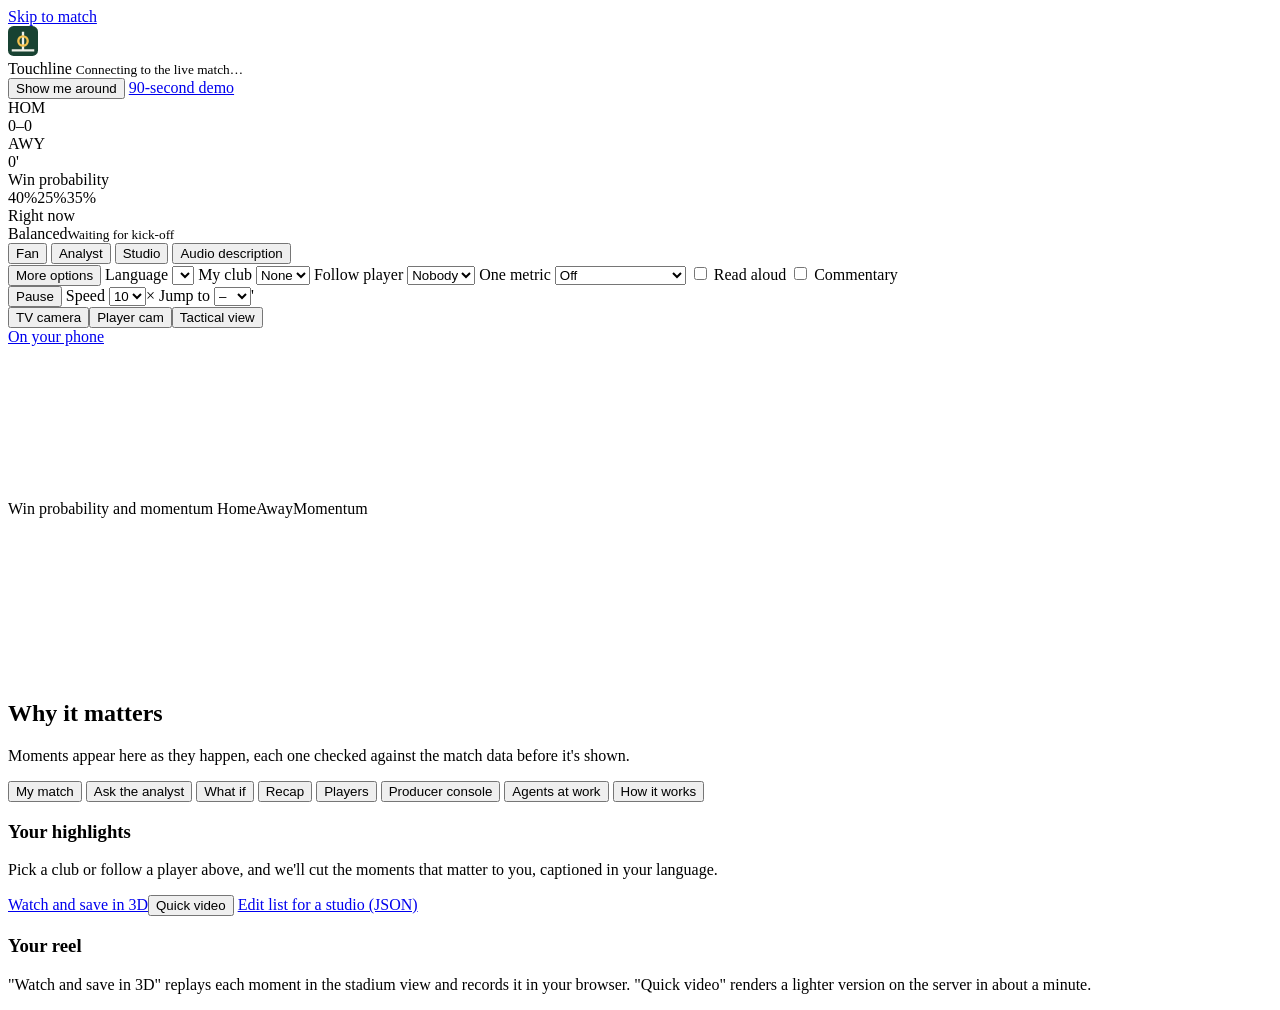
==== web/index.html @ 73b7458a "Build an inspectable match story with a new judge presentation" ====
<!doctype html>
<html lang="en">
<head>
<meta charset="utf-8">
<meta name="viewport" content="width=device-width, initial-scale=1">
<title>Touchline</title>
<meta name="description" content="Explainable match intelligence for a live synthetic football match: verified insights, personalised for every fan.">
<link rel="preload" href="/static/fonts/BarlowCondensed-Bold.woff2" as="font" type="font/woff2" crossorigin>
<link rel="preload" href="/static/fonts/Barlow-Regular.woff2" as="font" type="font/woff2" crossorigin>
<script src="/static/theme.js"></script>
<link rel="stylesheet" href="/static/styles.css">
<link rel="stylesheet" href="/static/story.css">
<link rel="icon" href="data:image/svg+xml,%3Csvg xmlns='http://www.w3.org/2000/svg' viewBox='0 0 32 32'%3E%3Crect width='32' height='32' rx='6' fill='%230f2b20'/%3E%3Cpath d='M4 26h24M16 6v20' stroke='%23eef0e8' stroke-width='2.5'/%3E%3Ccircle cx='16' cy='16' r='5' fill='none' stroke='%23f2c14e' stroke-width='2.5'/%3E%3C/svg%3E">
</head>
<body>
<a class="skip-link" href="#mainStage">Skip to match</a>
<header class="top">
  <div class="brand">
    <svg width="30" height="30" viewBox="0 0 32 32" aria-hidden="true"><rect width="32" height="32" rx="6" fill="#184232"/><path d="M4 26h24M16 6v20" stroke="#eef0e8" stroke-width="2.5"/><circle cx="16" cy="16" r="5" fill="none" stroke="#f2c14e" stroke-width="2.5"/></svg>
    <div>Touchline <small id="matchLabel">Connecting to the live match…</small></div>
    <button class="btn small primary tour-btn" id="tourBtn">Show me around</button>
    <a class="btn small" href="/judge" id="judgeLink">90-second demo</a>
    <label class="judge-theme-control" hidden>Appearance <select id="storyTheme"><option value="system">System</option><option value="light">Light</option><option value="dark">Dark</option></select></label>
  </div>
  <div class="meters">
    <div class="scorebug" aria-live="polite">
      <div class="club" id="homeBug"><i id="homeSwatch"></i><span id="homeShort">HOM</span></div>
      <div class="score" id="score">0–0</div>
      <div class="club" id="awayBug"><span id="awayShort">AWY</span><i id="awaySwatch"></i></div>
      <div class="clock" id="clock">0'</div>
    </div>
    <div class="meter">
      <label>Win probability</label>
      <div class="wpbar"><span id="wpH" style="background:var(--home);width:40%"></span><span id="wpD" style="background:var(--chalk-faint);width:25%"></span><span id="wpA" style="background:var(--away);width:35%"></span></div>
      <div class="wplabels"><span id="wpHl">40%</span><span id="wpDl">25%</span><span id="wpAl">35%</span></div>
    </div>
    <div class="meter" style="min-width:150px">
      <label>Right now</label>
      <div class="phase" id="phase">Balanced<small id="phaseSub">Waiting for kick-off</small></div>
    </div>
    <div class="meter" id="metricBox" hidden style="min-width:150px">
      <label id="metricLabel">Metric</label>
      <div class="metric-chip" id="metricVal">–<small id="metricSub"></small></div>
    </div>
  </div>

  <div class="prefs" role="group" aria-label="Personalise">
    <div class="seg" role="group" aria-label="Viewing mode" id="personaSeg">
      <button data-persona="casual" aria-pressed="true">Fan</button>
      <button data-persona="analyst" aria-pressed="false">Analyst</button>
      <button data-persona="studio" aria-pressed="false">Studio</button>
      <button data-persona="access" aria-pressed="false">Audio description</button>
    </div>
    <button class="btn small more" id="moreBtn" aria-expanded="false" aria-controls="prefsMore">More options</button>
    <label class="field">Language <select id="lang"></select></label>
    <label class="field">My club <select id="club"><option value="">None</option></select></label>
    <label class="field">Follow player <select id="focus"><option value="">Nobody</option></select></label>
    <label class="field">One metric <select id="metric">
      <option value="">Off</option><option value="wp">Win probability</option><option value="xg">xG race</option>
      <option value="difficulty">Last pass difficulty</option><option value="speed">Top speed</option>
      <option value="press">Pressing intensity</option><option value="possession">Possession</option>
    </select></label>
    <label class="field"><input type="checkbox" id="speak"> Read aloud</label>
    <label class="field" title="Two voices: a lead commentator calls it, an analyst explains it"><input type="checkbox" id="booth"> Commentary</label>
    <span class="spacer"></span>
    <div class="ctl">
      <span class="status-dot" id="liveDot" title="Stream status"></span>
      <button class="btn small" id="pauseBtn">Pause</button>
      <label class="field">Speed <select id="speed"><option>4</option><option selected>10</option><option>20</option><option>40</option></select>×</label>
      <label class="field">Jump to <select id="jump"><option value="">–</option><option>30</option><option>45</option><option>60</option><option>75</option><option>89</option></select>'</label>
    </div>
  </div>
</header>

<section class="judge-panel" id="judgePanel" aria-label="Judge Mode" hidden>
  <div class="judge-intro"><span class="eyebrow">Synthetic football. Real connections.</span>
    <h1>Football, with memory.</h1>
    <p>Follow one player's mistake, redemption and winner. Then inspect every connection.</p>
    <div class="judge-actions"><button class="btn primary" id="judgeStart">Start demonstration <span>90 sec</span></button><a href="/">Explore the full app</a></div>
  </div>
  <figure class="judge-cover"><img id="judgeHeroImage" width="1536" height="1024" data-src="/static/assets/matchday-hero.webp" alt="An original AI-generated football scene under stadium floodlights" fetchpriority="high"><figcaption>AI-generated atmosphere. The interactive match uses fictional event data.</figcaption></figure>
  <div class="judge-progress"><p id="judgeStatus" role="status">Your own replay. Ready when you are.</p>
    <nav id="storyRail" class="story-rail" aria-label="Match story chapters"></nav></div>
</section>

<main class="stage" id="mainStage" tabindex="-1">
  <section class="pitch-wrap" aria-label="Live pitch">
    <div class="view-bar"><span class="judge-broadcast-label" hidden>On the pitch <span>Match replay · fictional clubs</span></span><div class="seg" id="viewSeg" role="group" aria-label="Camera">
      <button data-view="tv" aria-pressed="true">TV camera</button><button data-view="player" aria-pressed="false" title="Follows your focus player, or whoever has the ball">Player cam</button><button data-view="tactical" aria-pressed="false">Tactical view</button></div>
      <a class="btn small phone-link" href="/phone" target="_blank" rel="noopener" title="A second screen for your phone">On your phone</a></div>
    <div class="pitch-box" id="pitchBox">
      <canvas id="pitch3d" aria-hidden="true"></canvas>
      <canvas id="pitch"></canvas>
      <div class="overlay-layer" id="overlay" aria-live="polite"></div>
      <div class="caption" id="caption" hidden><b id="capWho"></b><span id="capText"></span></div>
    </div>
    <div class="under">
      <div class="chart-title"><span>Win probability and momentum</span>
        <span class="legend"><span style="color:var(--home)" id="lgHome">Home</span><span style="color:var(--away)" id="lgAway">Away</span><span style="color:var(--sodium)">Momentum</span></span></div>
      <svg class="timeline" id="timeline" viewBox="0 0 960 120" preserveAspectRatio="none" role="img" aria-label="Win probability and momentum over the match"></svg>
    </div>
  </section>

  <aside class="feed" aria-label="Insights">
    <section id="storyLens" class="story-lens" aria-label="Match memory" hidden>
      <div class="story-heading"><span id="storyChapter">Match memory</span><span id="storyMinute">Ready</span></div>
      <h2 id="storyTitle">A goal is a moment.<br>A comeback is a story.</h2>
      <p id="storyEmpty">Start the replay. Each chapter unlocks as it happens. You can return to any chapter you have seen.</p>
      <div id="storyContent" hidden>
        <div class="story-perspective"><span id="storyPerspective">Fan perspective</span><button class="btn small" id="storyCompare">Read as Analyst</button></div>
        <ul id="storyLines" class="story-lines"></ul>
        <div class="story-memory"><span class="memory-label">Match memory</span><p id="storyMemory"></p><div id="storyLinks" class="chips"></div></div>
        <div class="story-footer"><button class="btn primary" id="storyReceipt">Open evidence receipt</button><button class="btn" id="storyFollow" hidden>Follow latest chapter</button></div>
        <p id="storyProof" class="story-proof"></p>
        <p class="story-scope" id="storyScope"></p>
      </div>
    </section>
    <div class="feed-head"><h2>Why it matters</h2><span id="feedCount"></span></div>
    <div class="cards" id="cards"><p class="empty">Moments appear here as they happen, each one checked against the match data before it's shown.</p></div>
  </aside>
</main>

<section id="storyEvidence" class="story-evidence" aria-label="Evidence explorer" hidden>
  <div class="evidence-intro"><h2>Go back to the source.</h2><p>Select a cited event to see its recorded position. Follow the memory across the match.</p></div>
  <div class="evidence-layout"><div class="evidence-map-wrap"><div class="evidence-map-label"><strong id="storyEventTitle"></strong><span id="storyEventTime"></span></div><div id="storyMap"></div><p id="storyMapNote" class="story-scope"></p></div>
    <div><div class="evidence-list-heading"><h3>Cited match events</h3><span id="storyEvidenceCount"></span></div><ol id="storyEvents" class="story-events"></ol><button class="btn" id="storyRawEvent">Inspect source event</button></div></div>
  <div class="story-alternate"><div><h3>A different ending.</h3><p>What if this goal never happened? Compare the model's simulated endings from that moment.</p><button class="btn" id="storyWhatIf">Explore alternate ending</button></div><div id="storyAlternate" aria-live="polite"><p>Run the comparison to see how this moment changes the model's outlook.</p></div></div>
</section>

<section class="tabs-wrap">
  <div class="tabs" role="tablist">
    <button role="tab" aria-selected="true" data-tab="mine">My match</button>
    <button role="tab" aria-selected="false" data-tab="ask">Ask the analyst</button>
    <button role="tab" aria-selected="false" data-tab="whatif">What if</button>
    <button role="tab" aria-selected="false" data-tab="recap">Recap</button>
    <button role="tab" aria-selected="false" data-tab="players">Players</button>
    <button role="tab" aria-selected="false" data-tab="producer">Producer console</button>
    <button role="tab" aria-selected="false" data-tab="ops">Agents at work</button>
    <button role="tab" aria-selected="false" data-tab="about">How it works</button>
  </div>

  <div class="tabpanel" id="tab-mine" role="tabpanel">
    <div class="two">
      <div class="box">
        <h3 id="mineTitle">Your highlights</h3>
        <p class="muted" id="mineIntro">Pick a club or follow a player above, and we'll cut the moments that matter to you, captioned in your language.</p>
        <ol class="clips" id="clips"></ol>
        <div class="ctl" style="margin-top:10px"><a class="btn primary" id="reel3d" href="/reel" target="_blank" rel="noopener">Watch and save in 3D</a><button class="btn" id="reelBtn">Quick video</button>
          <a class="btn ghost" id="edlLink" href="#" target="_blank" rel="noopener">Edit list for a studio (JSON)</a></div>
      </div>
      <div class="box">
        <h3>Your reel</h3>
        <video id="reelVideo" controls playsinline hidden style="width:100%;border-radius:6px;background:#0c241b"></video>
        <p class="muted" id="reelStatus">"Watch and save in 3D" replays each moment in the stadium view and records it in your browser. "Quick video" renders a lighter version on the server in about a minute.</p>
      </div>
    </div>
  </div>

  <div class="tabpanel" id="tab-whatif" role="tabpanel" hidden>
    <div class="two">
      <div class="box">
        <h3>Change one thing</h3>
        <p class="muted">Pick a moment. Touchline rebuilds the match at that minute, changes it, and replays the rest 1,000 times with the same goal model behind the live win probability.</p>
        <div class="wi-list" id="wiList"></div>
      </div>
      <div class="box">
        <h3 id="wiTitle">The other ending</h3>
        <div id="wiOut"><p class="muted">Choose a moment on the left.</p></div>
      </div>
    </div>
  </div>

  <div class="tabpanel" id="tab-ask" role="tabpanel" hidden>
    <label class="ask-label" for="askInput">Ask the analyst</label>
    <form class="ask-form" id="askForm"><input id="askInput" placeholder="Why did they score?" autocomplete="off" maxlength="300"><button class="btn primary">Ask</button></form>
    <div class="suggest" id="suggest"></div>
    <div class="qa" id="qa"></div>
  </div>

  <div class="tabpanel" id="tab-recap" role="tabpanel" hidden>
    <div class="box">
      <div style="display:flex;justify-content:space-between;gap:10px;align-items:center"><h3 id="recapTitle">Recap</h3><button class="btn small" id="recapBtn">Write recap now</button></div>
      <ul class="prose" id="recapLines" style="padding-left:18px"></ul>
      <p class="muted" id="recapNote">Written automatically at half-time and full-time, or whenever you ask. It follows your viewing mode and language.</p>
    </div>
  </div>

  <div class="tabpanel" id="tab-players" role="tabpanel" hidden>
    <table class="data" id="playersTable"><thead></thead><tbody></tbody></table>
  </div>

  <div class="tabpanel" id="tab-producer" role="tabpanel" hidden>
    <div class="two">
      <div class="box">
        <p class="muted who" id="who"></p>
        <h3>Approval</h3>
        <p class="muted">In review mode, graphics wait here for a producer. Goals, red cards and full-time always air. Unapproved graphics expire after 25 seconds.</p>
        <div class="seg" id="modeSeg"><button data-mode="auto" aria-pressed="true">Auto-air</button><button data-mode="review" aria-pressed="false">Review first</button></div>
        <div id="pending" style="margin-top:10px"></div>
        <h3 style="margin-top:16px">Editor's decisions</h3>
        <p class="muted">Moments compete for the screen. The Producer agent scores each one on news value, storyline, freshness and team balance, then airs it, cuts in, queues it or drops it.</p>
        <div id="rundown"></div>
        <h3 style="margin-top:16px">On air</h3>
        <div id="aired"></div>
      </div>
      <div class="box">
        <h3>Overlay cue</h3>
        <p class="muted">Every graphic is a timed, machine-readable cue keyed to the match clock, so any rendering partner can play it in sync. <a href="/overlay" target="_blank" rel="noopener">Open the clean overlay output</a>.</p>
        <pre class="json" id="cueJson">Waiting for the first cue…</pre>
      </div>
    </div>
  </div>

  <div class="tabpanel" id="tab-ops" role="tabpanel" hidden>
    <div class="kv" id="opsKv"></div>
    <div class="two" style="margin-top:16px">
      <div class="box"><h3>Azure services</h3><div class="svc" id="svcList"></div>
        <p class="muted">Live status from the running app. Each line falls back safely when its service is not configured.</p></div>
      <div class="box"><h3>Event-driven back office</h3><div id="downstream" class="svc"></div>
        <p class="muted">Every verified insight streams to Azure Event Hubs. An Azure Function turns goals into social cards and full time into a post-match package in Blob Storage.</p></div>
    </div>
    <div class="box drills" style="margin-top:16px">
      <h3>Resilience drills</h3>
      <p class="muted">Break something on purpose and watch the agents notice and recover, live, while the match keeps playing.</p>
      <div class="ctl" id="drillBtns">
        <button class="btn small" data-drill="feed_storm">Corrupt the feed</button>
        <button class="btn small" data-drill="llm_outage">Take the language model down</button>
        <button class="btn small" data-drill="narrator_crash">Crash a narrator</button>
        <button class="btn small" data-drill="storyline_crash">Crash the storyline agent</button>
        <button class="btn small" data-drill="hallucination">Inject a made-up number</button>
      </div>
      <ol class="drill-log" id="drillLog"></ol>
    </div>
    <div class="two" style="margin-top:16px">
      <div class="box"><h3>Agent pipeline</h3><svg id="topology" viewBox="0 0 560 300" style="width:100%" role="img" aria-label="Agent pipeline"></svg>
        <p class="muted">Each moment runs through a Microsoft Agent Framework workflow. The four narrators work in parallel. Nothing airs unless the FactChecker can re-derive every number from the match data.</p></div>
      <div class="box"><h3>Live handoffs</h3><div class="trace" id="trace"></div>
        <p class="muted" style="margin-top:8px"><a id="auditLink" href="#" target="_blank" rel="noopener">Download the full audit trail</a></p><p class="muted"><a id="datasetLink" href="#" target="_blank" rel="noopener">Download this match's synthetic dataset</a></p></div>
    </div>
    <div class="box" style="margin-top:16px">
      <h3>Stress test</h3>
      <p class="muted">Start a fresh match with a faulty feed: corrupt, duplicated and out-of-order events. Watch the IngestGuard repair it.</p>
      <div class="ctl"><label class="field">Seed <input id="seed" type="number" value="42" min="0" style="width:90px"></label>
        <label class="field">Fault rate <select id="chaos"><option value="0">0%</option><option value="0.05" selected>5%</option><option value="0.15">15%</option></select></label>
        <button class="btn" id="newMatch">Start new match</button><button class="btn ghost" id="backDemo" hidden>Back to the live demo</button></div>
    </div>
  </div>

  <div class="tabpanel" id="tab-about" role="tabpanel" hidden>
    <div class="two">
      <div class="box prose">
        <h3>What you're watching</h3>
        <p>A fully synthetic match between two fictional clubs, generated by our own football simulator. No real league data is used. Every pass, carry, shot and tackle arrives as a live event with a tracking snapshot of all 22 players.</p>
        <p>Agents turn that feed into explained moments. They don't just say a goal happened: they say how likely it was, what made it likely, what would have changed it, and how much it moved the result. Every claim links to the events it came from.</p>
        <p>The same moment is written four ways: for a casual fan, an analyst, a studio lower-third, and an audio description for blind and low-vision fans. You can pick a club, follow a player or track a single number.</p>
      </div>
      <div class="box">
        <h3>Models</h3>
        <div id="modelInfo" class="muted">Loading…</div>
      </div>
    </div>
  </div>
</section>

<aside class="drawer" id="drawer" hidden role="dialog" aria-modal="true" aria-label="Evidence">
  <button class="btn small close" id="drawerClose">Close</button>
  <div id="drawerBody"></div>
</aside>

<script type="importmap">{ "imports": { "three": "/static/vendor/three/three.module.min.js", "three/addons/": "/static/vendor/three/addons/" } }</script>
<div class="tour" id="tour" role="dialog" aria-live="polite" aria-label="Guided tour" hidden>
  <div class="tour-step" id="tourStep"></div>
  <h3 id="tourTitle"></h3>
  <p id="tourText"></p>
  <div class="tour-ctl"><button class="btn small" id="tourBack">Back</button><button class="btn small primary" id="tourNext">Next</button><button class="btn small ghost" id="tourClose">Close</button></div>
</div>
<script defer src="/static/story.js"></script>
<script defer src="/static/app.js"></script>
</body>
</html>
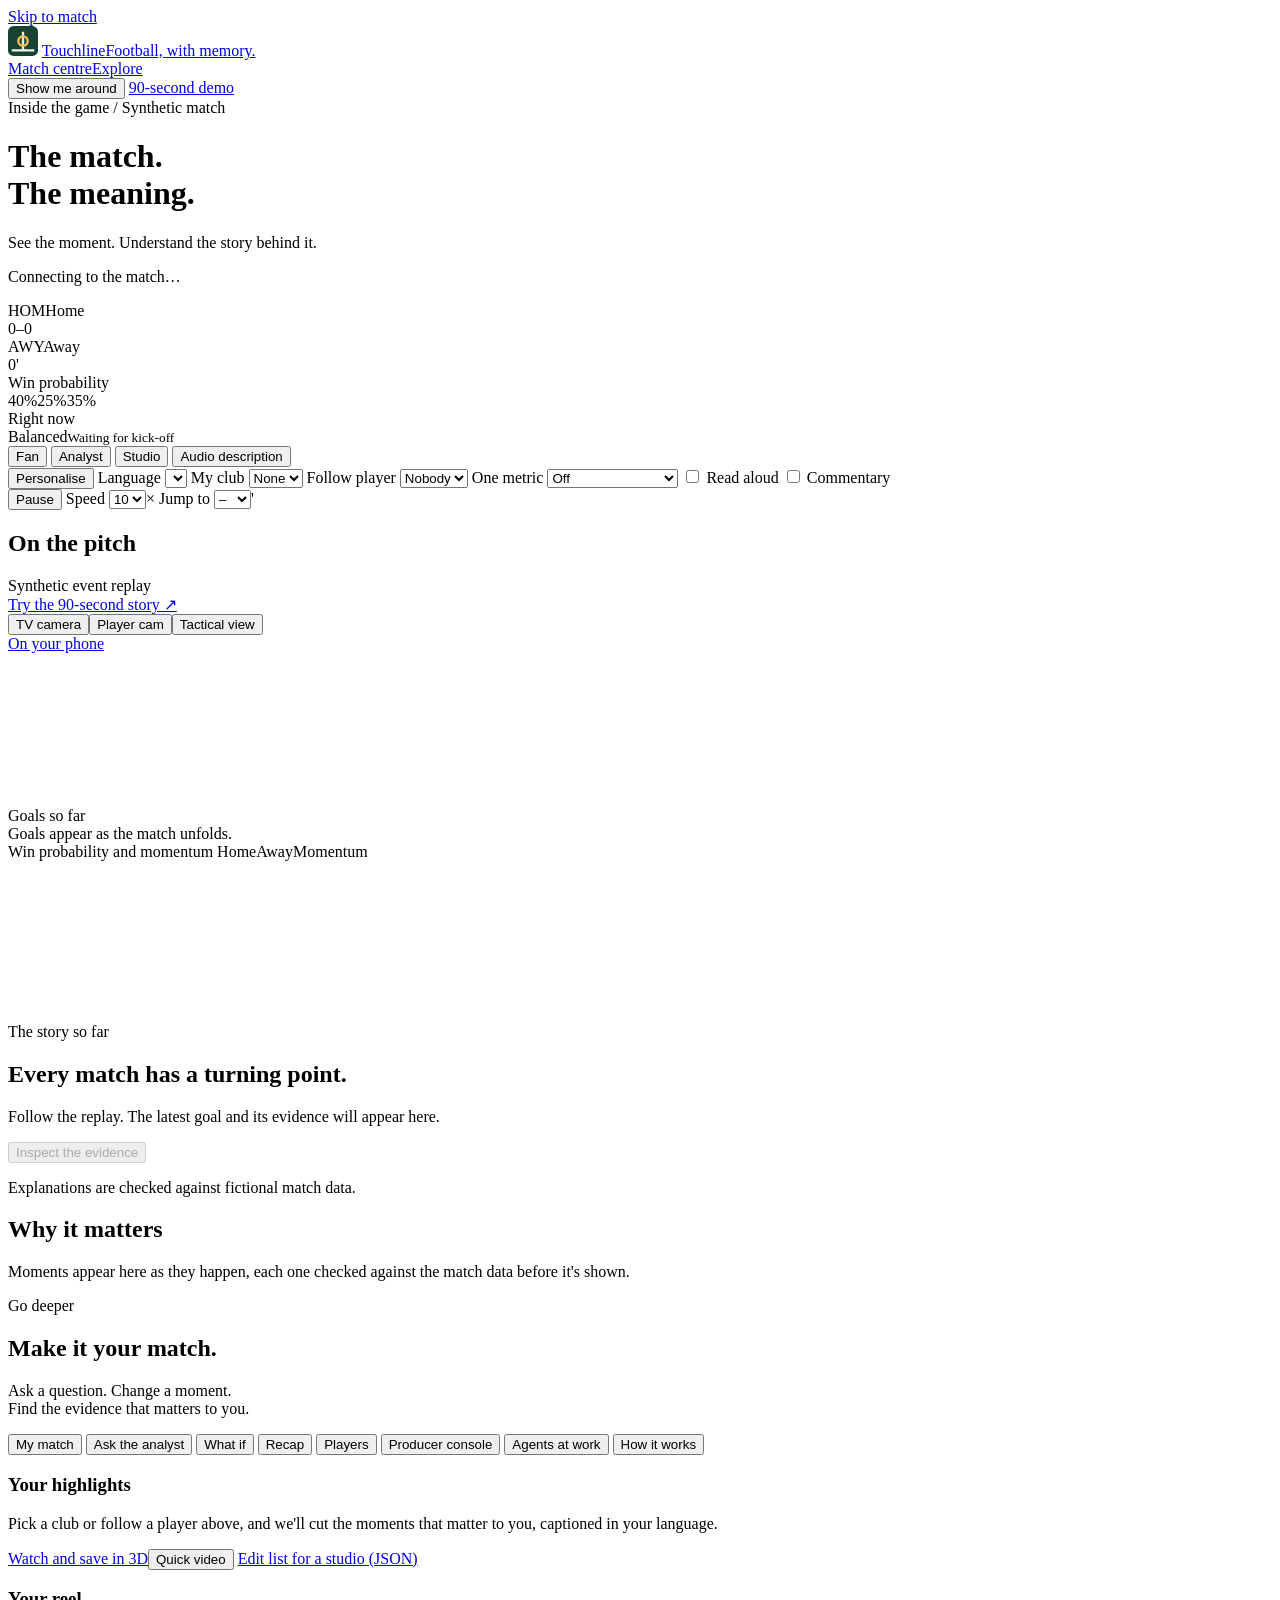
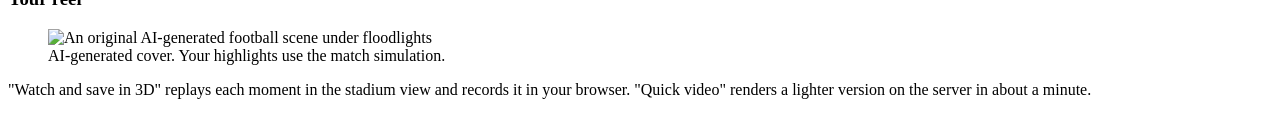
==== commit f507c3a3: "Redesign the default match centre and unify app surfaces" ====
--- a/web/index.html
+++ b/web/index.html
@@ -10,6 +10,7 @@
 <script src="/static/theme.js"></script>
 <link rel="stylesheet" href="/static/styles.css">
 <link rel="stylesheet" href="/static/story.css">
+<link rel="stylesheet" href="/static/experience.css">
 <link rel="icon" href="data:image/svg+xml,%3Csvg xmlns='http://www.w3.org/2000/svg' viewBox='0 0 32 32'%3E%3Crect width='32' height='32' rx='6' fill='%230f2b20'/%3E%3Cpath d='M4 26h24M16 6v20' stroke='%23eef0e8' stroke-width='2.5'/%3E%3Ccircle cx='16' cy='16' r='5' fill='none' stroke='%23f2c14e' stroke-width='2.5'/%3E%3C/svg%3E">
 </head>
 <body>
@@ -17,16 +18,18 @@
 <header class="top">
   <div class="brand">
     <svg width="30" height="30" viewBox="0 0 32 32" aria-hidden="true"><rect width="32" height="32" rx="6" fill="#184232"/><path d="M4 26h24M16 6v20" stroke="#eef0e8" stroke-width="2.5"/><circle cx="16" cy="16" r="5" fill="none" stroke="#f2c14e" stroke-width="2.5"/></svg>
-    <div>Touchline <small id="matchLabel">Connecting to the live match…</small></div>
+    <a class="wordmark" href="/">Touchline<span>Football, with memory.</span></a>
+    <nav class="app-nav" aria-label="Main navigation"><a href="#mainStage">Match centre</a><a href="#workspace">Explore</a></nav>
     <button class="btn small primary tour-btn" id="tourBtn">Show me around</button>
     <a class="btn small" href="/judge" id="judgeLink">90-second demo</a>
     <label class="judge-theme-control" hidden>Appearance <select id="storyTheme"><option value="system">System</option><option value="light">Light</option><option value="dark">Dark</option></select></label>
   </div>
+  <div class="studio-intro"><span class="section-label">Inside the game / Synthetic match</span><h1>The match.<br>The meaning.</h1><p>See the moment. Understand the story behind it.</p><p id="matchLabel" class="match-location">Connecting to the match…</p></div>
   <div class="meters">
     <div class="scorebug" aria-live="polite">
-      <div class="club" id="homeBug"><i id="homeSwatch"></i><span id="homeShort">HOM</span></div>
+      <div class="club" id="homeBug"><i id="homeSwatch"></i><span id="homeShort">HOM</span><span class="club-name" id="homeName">Home</span></div>
       <div class="score" id="score">0–0</div>
-      <div class="club" id="awayBug"><span id="awayShort">AWY</span><i id="awaySwatch"></i></div>
+      <div class="club" id="awayBug"><span id="awayShort">AWY</span><i id="awaySwatch"></i><span class="club-name" id="awayName">Away</span></div>
       <div class="clock" id="clock">0'</div>
     </div>
     <div class="meter">
@@ -44,14 +47,14 @@
     </div>
   </div>
 
-  <div class="prefs" role="group" aria-label="Personalise">
+  <div class="prefs" id="matchPreferences" role="group" aria-label="Personalise">
     <div class="seg" role="group" aria-label="Viewing mode" id="personaSeg">
       <button data-persona="casual" aria-pressed="true">Fan</button>
       <button data-persona="analyst" aria-pressed="false">Analyst</button>
       <button data-persona="studio" aria-pressed="false">Studio</button>
       <button data-persona="access" aria-pressed="false">Audio description</button>
     </div>
-    <button class="btn small more" id="moreBtn" aria-expanded="false" aria-controls="prefsMore">More options</button>
+    <button class="btn small more" id="moreBtn" aria-expanded="false" aria-controls="matchPreferences">Personalise</button>
     <label class="field">Language <select id="lang"></select></label>
     <label class="field">My club <select id="club"><option value="">None</option></select></label>
     <label class="field">Follow player <select id="focus"><option value="">Nobody</option></select></label>
@@ -85,15 +88,18 @@
 
 <main class="stage" id="mainStage" tabindex="-1">
   <section class="pitch-wrap" aria-label="Live pitch">
+    <div class="broadcast-heading studio-only"><div><h2>On the pitch</h2><span>Synthetic event replay</span></div><a href="/judge">Try the 90-second story ↗</a></div>
     <div class="view-bar"><span class="judge-broadcast-label" hidden>On the pitch <span>Match replay · fictional clubs</span></span><div class="seg" id="viewSeg" role="group" aria-label="Camera">
       <button data-view="tv" aria-pressed="true">TV camera</button><button data-view="player" aria-pressed="false" title="Follows your focus player, or whoever has the ball">Player cam</button><button data-view="tactical" aria-pressed="false">Tactical view</button></div>
       <a class="btn small phone-link" href="/phone" target="_blank" rel="noopener" title="A second screen for your phone">On your phone</a></div>
     <div class="pitch-box" id="pitchBox">
       <canvas id="pitch3d" aria-hidden="true"></canvas>
-      <canvas id="pitch"></canvas>
+      <canvas id="pitch" role="img" aria-label="Animated synthetic match positions. Goal explanations and evidence are available beside the pitch."></canvas>
       <div class="overlay-layer" id="overlay" aria-live="polite"></div>
       <div class="caption" id="caption" hidden><b id="capWho"></b><span id="capText"></span></div>
     </div>
+    <div class="centre-timeline studio-only"><span>Goals so far</span><nav id="centreGoals" aria-label="Explore goals"><span class="muted">Goals appear as the match unfolds.</span></nav></div>
+    <div id="matchNumbers" class="match-numbers studio-only"></div>
     <div class="under">
       <div class="chart-title"><span>Win probability and momentum</span>
         <span class="legend"><span style="color:var(--home)" id="lgHome">Home</span><span style="color:var(--away)" id="lgAway">Away</span><span style="color:var(--sodium)">Momentum</span></span></div>
@@ -102,6 +108,14 @@
   </section>
 
   <aside class="feed" aria-label="Insights">
+    <section id="centreStory" class="centre-story studio-only" aria-label="Selected match story">
+      <div class="centre-story-meta"><span id="centreChapter">The story so far</span><strong id="centreMinute"></strong></div>
+      <h2 id="centreTitle">Every match has a turning point.</h2>
+      <p id="centreLine">Follow the replay. The latest goal and its evidence will appear here.</p>
+      <div id="centreMemoryWrap" class="centre-memory" hidden><span>Match memory</span><p id="centreMemory"></p></div>
+      <div class="centre-actions"><button class="btn primary" id="centreReceipt" disabled>Inspect the evidence</button><button class="btn ghost" id="centreLatest" hidden>Follow latest</button></div>
+      <p class="centre-source" id="centreSource">Explanations are checked against fictional match data.</p>
+    </section>
     <section id="storyLens" class="story-lens" aria-label="Match memory" hidden>
       <div class="story-heading"><span id="storyChapter">Match memory</span><span id="storyMinute">Ready</span></div>
       <h2 id="storyTitle">A goal is a moment.<br>A comeback is a story.</h2>
@@ -127,8 +141,9 @@
   <div class="story-alternate"><div><h3>A different ending.</h3><p>What if this goal never happened? Compare the model's simulated endings from that moment.</p><button class="btn" id="storyWhatIf">Explore alternate ending</button></div><div id="storyAlternate" aria-live="polite"><p>Run the comparison to see how this moment changes the model's outlook.</p></div></div>
 </section>
 
-<section class="tabs-wrap">
-  <div class="tabs" role="tablist">
+<section class="tabs-wrap" id="workspace" tabindex="-1">
+  <div class="workspace-heading studio-only"><div><span class="section-label">Go deeper</span><h2>Make it your match.</h2></div><p>Ask a question. Change a moment.<br>Find the evidence that matters to you.</p></div>
+  <div class="tabs" role="tablist" aria-label="Match tools">
     <button role="tab" aria-selected="true" data-tab="mine">My match</button>
     <button role="tab" aria-selected="false" data-tab="ask">Ask the analyst</button>
     <button role="tab" aria-selected="false" data-tab="whatif">What if</button>
@@ -150,6 +165,7 @@
       </div>
       <div class="box">
         <h3>Your reel</h3>
+        <figure class="reel-cover"><img src="/static/assets/matchday-hero-480.webp" width="480" height="320" loading="lazy" alt="An original AI-generated football scene under floodlights"><figcaption>AI-generated cover. Your highlights use the match simulation.</figcaption></figure>
         <video id="reelVideo" controls playsinline hidden style="width:100%;border-radius:6px;background:#0c241b"></video>
         <p class="muted" id="reelStatus">"Watch and save in 3D" replays each moment in the stadium view and records it in your browser. "Quick video" renders a lighter version on the server in about a minute.</p>
       </div>
@@ -186,7 +202,7 @@
   </div>
 
   <div class="tabpanel" id="tab-players" role="tabpanel" hidden>
-    <table class="data" id="playersTable"><thead></thead><tbody></tbody></table>
+    <div class="table-scroll" role="region" aria-label="Player statistics, scroll horizontally for more columns" tabindex="0"><table class="data" id="playersTable"><thead></thead><tbody></tbody></table></div>
   </div>
 
   <div class="tabpanel" id="tab-producer" role="tabpanel" hidden>
@@ -275,6 +291,7 @@
   <div class="tour-ctl"><button class="btn small" id="tourBack">Back</button><button class="btn small primary" id="tourNext">Next</button><button class="btn small ghost" id="tourClose">Close</button></div>
 </div>
 <script defer src="/static/story.js"></script>
+<script defer src="/static/centre.js"></script>
 <script defer src="/static/app.js"></script>
 </body>
 </html>
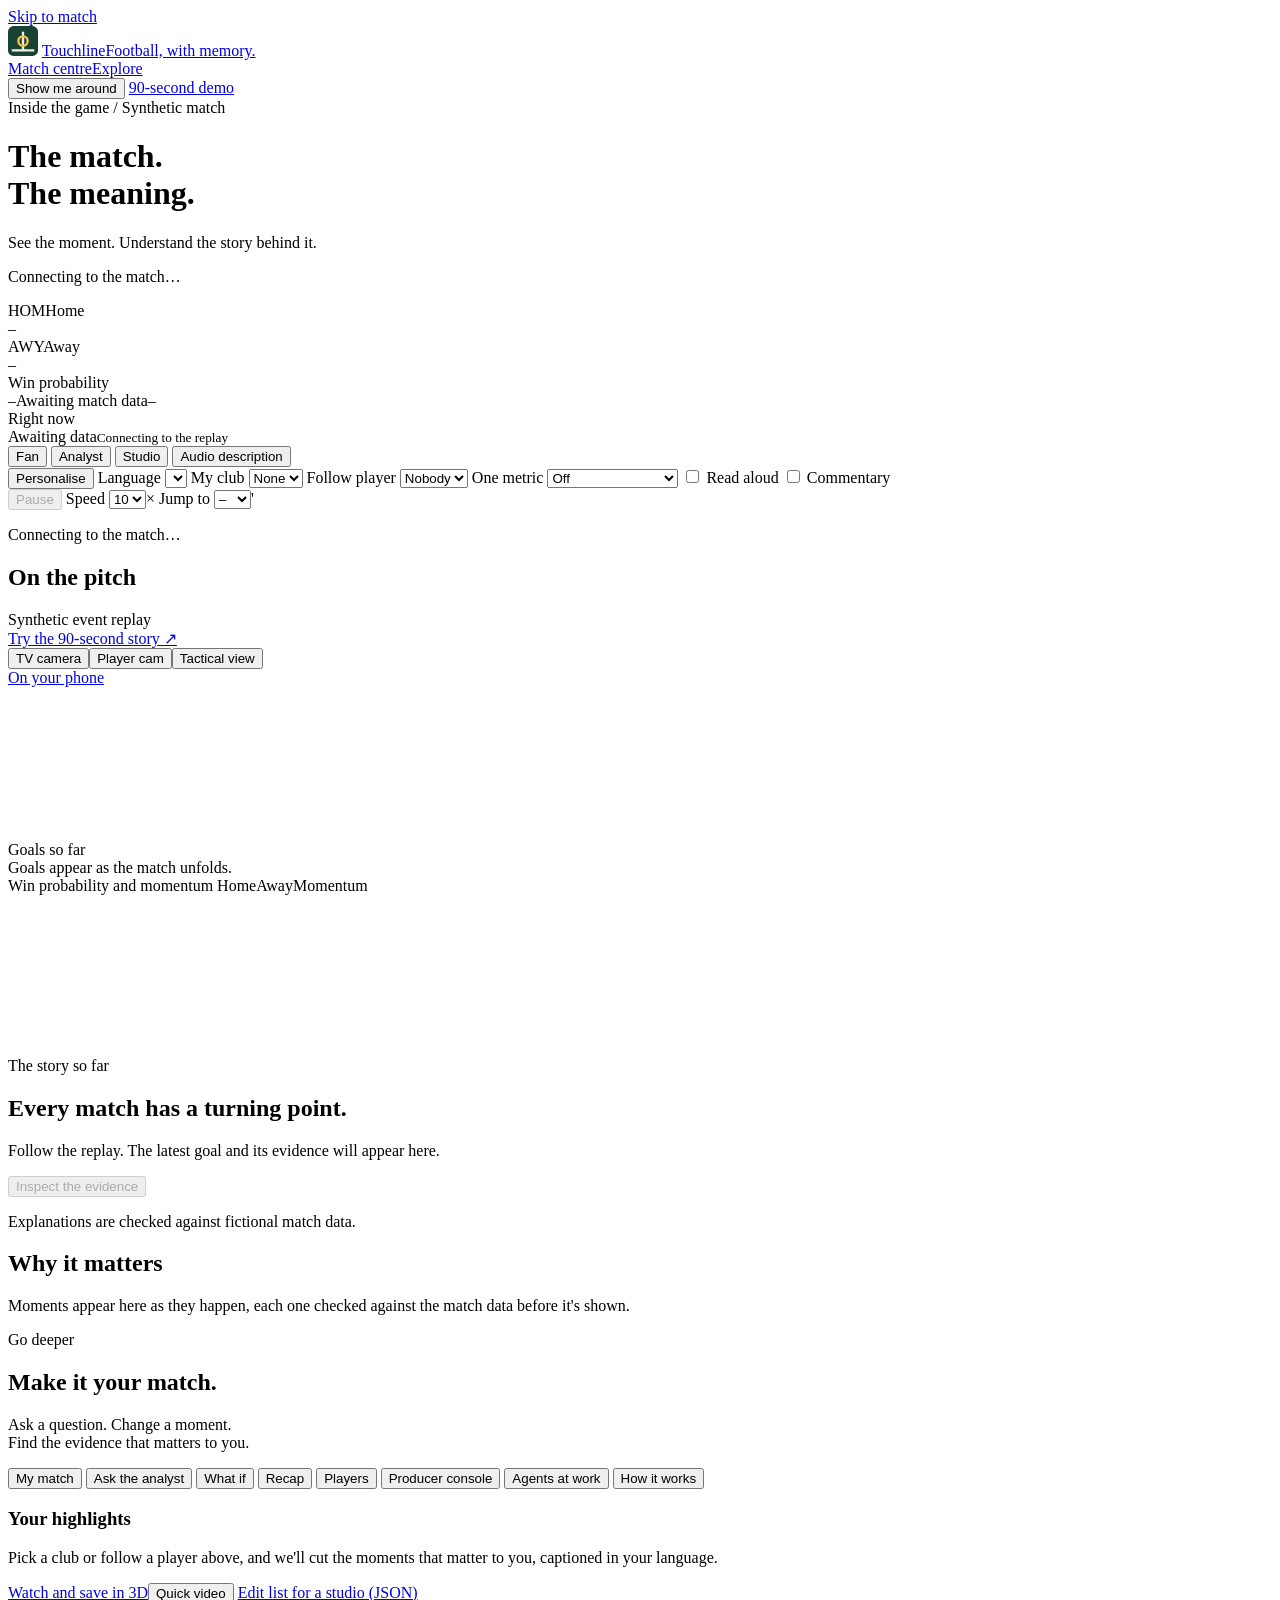
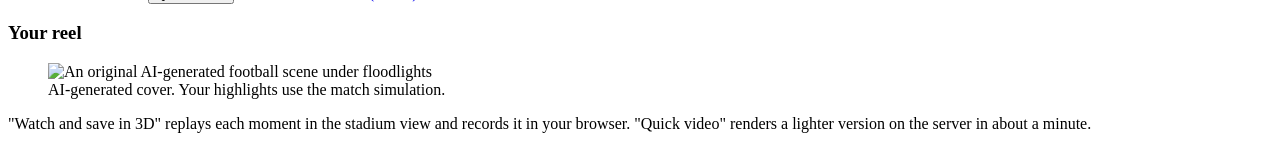
==== commit 706f4f32: "Fix answer relevance, stream recovery and final judging usability gaps" ====
--- a/web/index.html
+++ b/web/index.html
@@ -7,10 +7,12 @@
 <meta name="description" content="Explainable match intelligence for a live synthetic football match: verified insights, personalised for every fan.">
 <link rel="preload" href="/static/fonts/BarlowCondensed-Bold.woff2" as="font" type="font/woff2" crossorigin>
 <link rel="preload" href="/static/fonts/Barlow-Regular.woff2" as="font" type="font/woff2" crossorigin>
-<script src="/static/theme.js"></script>
+<script src="/static/theme.js?v=20261027-editorial"></script>
 <link rel="stylesheet" href="/static/styles.css">
 <link rel="stylesheet" href="/static/story.css">
-<link rel="stylesheet" href="/static/experience.css">
+<link rel="stylesheet" href="/static/experience.css?v=20261028-finalaudit">
+<link rel="stylesheet" href="/static/player-spotlight.css?v=20261027-editorial">
+<link rel="stylesheet" href="/static/judge-workspace.css?v=20261028">
 <link rel="icon" href="data:image/svg+xml,%3Csvg xmlns='http://www.w3.org/2000/svg' viewBox='0 0 32 32'%3E%3Crect width='32' height='32' rx='6' fill='%230f2b20'/%3E%3Cpath d='M4 26h24M16 6v20' stroke='%23eef0e8' stroke-width='2.5'/%3E%3Ccircle cx='16' cy='16' r='5' fill='none' stroke='%23f2c14e' stroke-width='2.5'/%3E%3C/svg%3E">
 </head>
 <body>
@@ -24,22 +26,22 @@
     <a class="btn small" href="/judge" id="judgeLink">90-second demo</a>
     <label class="judge-theme-control" hidden>Appearance <select id="storyTheme"><option value="system">System</option><option value="light">Light</option><option value="dark">Dark</option></select></label>
   </div>
-  <div class="studio-intro"><span class="section-label">Inside the game / Synthetic match</span><h1>The match.<br>The meaning.</h1><p>See the moment. Understand the story behind it.</p><p id="matchLabel" class="match-location">Connecting to the match…</p></div>
+  <div class="studio-intro"><span class="section-label">Inside the game / Synthetic match</span><h1>The match.<br> The meaning.</h1><p>See the moment. Understand the story behind it.</p><p id="matchLabel" class="match-location">Connecting to the match…</p></div>
   <div class="meters">
     <div class="scorebug" aria-live="polite">
       <div class="club" id="homeBug"><i id="homeSwatch"></i><span id="homeShort">HOM</span><span class="club-name" id="homeName">Home</span></div>
-      <div class="score" id="score">0–0</div>
+      <div class="score" id="score">–</div>
       <div class="club" id="awayBug"><span id="awayShort">AWY</span><i id="awaySwatch"></i><span class="club-name" id="awayName">Away</span></div>
-      <div class="clock" id="clock">0'</div>
+      <div class="clock" id="clock">–</div>
     </div>
     <div class="meter">
       <label>Win probability</label>
-      <div class="wpbar"><span id="wpH" style="background:var(--home);width:40%"></span><span id="wpD" style="background:var(--chalk-faint);width:25%"></span><span id="wpA" style="background:var(--away);width:35%"></span></div>
-      <div class="wplabels"><span id="wpHl">40%</span><span id="wpDl">25%</span><span id="wpAl">35%</span></div>
+      <div class="wpbar"><span id="wpH" style="background:var(--home);width:0"></span><span id="wpD" style="background:var(--chalk-faint);width:0"></span><span id="wpA" style="background:var(--away);width:0"></span></div>
+      <div class="wplabels"><span id="wpHl">–</span><span id="wpDl">Awaiting match data</span><span id="wpAl">–</span></div>
     </div>
     <div class="meter" style="min-width:150px">
       <label>Right now</label>
-      <div class="phase" id="phase">Balanced<small id="phaseSub">Waiting for kick-off</small></div>
+      <div class="phase" id="phase">Awaiting data<small id="phaseSub">Connecting to the replay</small></div>
     </div>
     <div class="meter" id="metricBox" hidden style="min-width:150px">
       <label id="metricLabel">Metric</label>
@@ -67,26 +69,27 @@
     <label class="field" title="Two voices: a lead commentator calls it, an analyst explains it"><input type="checkbox" id="booth"> Commentary</label>
     <span class="spacer"></span>
     <div class="ctl">
-      <span class="status-dot" id="liveDot" title="Stream status"></span>
-      <button class="btn small" id="pauseBtn">Pause</button>
+      <span class="status-dot" id="liveDot" title="Stream status" aria-hidden="true"></span>
+      <button class="btn small" id="pauseBtn" disabled>Pause</button>
       <label class="field">Speed <select id="speed"><option>4</option><option selected>10</option><option>20</option><option>40</option></select>×</label>
       <label class="field">Jump to <select id="jump"><option value="">–</option><option>30</option><option>45</option><option>60</option><option>75</option><option>89</option></select>'</label>
     </div>
   </div>
 </header>
+<p class="connection-status" id="connectionStatus" role="status">Connecting to the match…</p>
 
 <section class="judge-panel" id="judgePanel" aria-label="Judge Mode" hidden>
   <div class="judge-intro"><span class="eyebrow">Synthetic football. Real connections.</span>
-    <h1>Football, with memory.</h1>
-    <p>Follow one player's mistake, redemption and winner. Then inspect every connection.</p>
+    <h1>One player.<br> Every turning point.</h1>
+    <p>Meet Kofi Varga. Follow the mistake, the redemption and the winner. See the match through his story.</p>
     <div class="judge-actions"><button class="btn primary" id="judgeStart">Start demonstration <span>90 sec</span></button><a href="/">Explore the full app</a></div>
   </div>
-  <figure class="judge-cover"><img id="judgeHeroImage" width="1536" height="1024" data-src="/static/assets/matchday-hero.webp" alt="An original AI-generated football scene under stadium floodlights" fetchpriority="high"><figcaption>AI-generated atmosphere. The interactive match uses fictional event data.</figcaption></figure>
+  <figure class="judge-cover"><img id="judgeHeroImage" width="1600" height="900" data-src="/static/assets/varga-editorial.webp" alt="Original AI-generated illustration of fictional striker Kofi Varga in a blue number nine shirt" fetchpriority="high"><figcaption>Original AI illustration · fictional player and match</figcaption></figure>
   <div class="judge-progress"><p id="judgeStatus" role="status">Your own replay. Ready when you are.</p>
     <nav id="storyRail" class="story-rail" aria-label="Match story chapters"></nav></div>
 </section>
 
-<main class="stage" id="mainStage" tabindex="-1">
+<main class="stage" id="mainStage" tabindex="-1" aria-busy="true">
   <section class="pitch-wrap" aria-label="Live pitch">
     <div class="broadcast-heading studio-only"><div><h2>On the pitch</h2><span>Synthetic event replay</span></div><a href="/judge">Try the 90-second story ↗</a></div>
     <div class="view-bar"><span class="judge-broadcast-label" hidden>On the pitch <span>Match replay · fictional clubs</span></span><div class="seg" id="viewSeg" role="group" aria-label="Camera">
@@ -121,9 +124,9 @@
       <h2 id="storyTitle">A goal is a moment.<br>A comeback is a story.</h2>
       <p id="storyEmpty">Start the replay. Each chapter unlocks as it happens. You can return to any chapter you have seen.</p>
       <div id="storyContent" hidden>
+        <div class="story-memory"><span class="memory-label">The connection</span><p id="storyMemory"></p><div id="storyLinks" class="chips"></div></div>
         <div class="story-perspective"><span id="storyPerspective">Fan perspective</span><button class="btn small" id="storyCompare">Read as Analyst</button></div>
         <ul id="storyLines" class="story-lines"></ul>
-        <div class="story-memory"><span class="memory-label">Match memory</span><p id="storyMemory"></p><div id="storyLinks" class="chips"></div></div>
         <div class="story-footer"><button class="btn primary" id="storyReceipt">Open evidence receipt</button><button class="btn" id="storyFollow" hidden>Follow latest chapter</button></div>
         <p id="storyProof" class="story-proof"></p>
         <p class="story-scope" id="storyScope"></p>
@@ -134,11 +137,30 @@
   </aside>
 </main>
 
+<section class="player-spotlight" id="playerSpotlight" aria-labelledby="playerSpotlightHeading" tabindex="-1" hidden>
+  <div class="spotlight-heading"><div><span class="section-label">The player behind the moment</span><h2 id="playerSpotlightHeading">In the spotlight.</h2></div>
+    <label class="spotlight-picker">Explore a player<select id="spotlightSelect" aria-controls="spotlightProfile"></select></label>
+  </div>
+  <div class="spotlight-body" id="spotlightProfile">
+    <div class="spotlight-portrait" aria-hidden="true"><img class="spotlight-player-image" id="spotlightPlayerImage" src="/static/assets/varga-editorial-960.webp" alt="" loading="lazy" width="960" height="540" hidden><span class="spotlight-club-code" id="spotlightClubCode"></span><div class="spotlight-shirt"><span id="spotlightKitName"></span><strong id="spotlightNumber"></strong></div><span class="spotlight-art-note" id="spotlightArtNote">Fictional player · squad number</span></div>
+    <div class="spotlight-profile"><p class="spotlight-position" id="spotlightPosition"></p><h3 id="spotlightName"></h3><p class="spotlight-team" id="spotlightTeam"></p>
+      <p class="spotlight-time" id="spotlightTime"></p><dl class="spotlight-stats" id="spotlightStats"></dl>
+      <button class="btn primary" id="spotlightFollow">Follow on pitch</button><p class="spotlight-follow-note" id="spotlightFollowNote">Player camera and pitch marker follow your selection.</p>
+    </div>
+    <div class="spotlight-story"><div class="spotlight-story-label"><span>Player moments</span><strong id="spotlightMomentTime"></strong></div><nav class="spotlight-moments" id="spotlightMoments" aria-label="Delivered player moments"></nav><h4 id="spotlightMomentTitle">Waiting for a moment.</h4><p id="spotlightMomentLine"></p><div class="spotlight-moment-actions"><button class="btn" id="spotlightReceipt" disabled>Inspect this moment</button><button class="btn ghost" id="spotlightLatest" hidden>Follow latest</button></div><p class="spotlight-source" id="spotlightSource">Synthetic match data. Player statistics are separate from the selected moment.</p></div>
+  </div>
+</section>
+
 <section id="storyEvidence" class="story-evidence" aria-label="Evidence explorer" hidden>
-  <div class="evidence-intro"><h2>Go back to the source.</h2><p>Select a cited event to see its recorded position. Follow the memory across the match.</p></div>
+  <div class="evidence-intro"><span class="section-label">The evidence board</span><h2>See how it happened.</h2><p>Select a source to inspect its recorded position.</p></div>
   <div class="evidence-layout"><div class="evidence-map-wrap"><div class="evidence-map-label"><strong id="storyEventTitle"></strong><span id="storyEventTime"></span></div><div id="storyMap"></div><p id="storyMapNote" class="story-scope"></p></div>
     <div><div class="evidence-list-heading"><h3>Cited match events</h3><span id="storyEvidenceCount"></span></div><ol id="storyEvents" class="story-events"></ol><button class="btn" id="storyRawEvent">Inspect source event</button></div></div>
   <div class="story-alternate"><div><h3>A different ending.</h3><p>What if this goal never happened? Compare the model's simulated endings from that moment.</p><button class="btn" id="storyWhatIf">Explore alternate ending</button></div><div id="storyAlternate" aria-live="polite"><p>Run the comparison to see how this moment changes the model's outlook.</p></div></div>
+</section>
+
+<section class="checker-proof" id="checkerProof" aria-labelledby="checkerHeading" hidden>
+  <div><span class="section-label">Put it to the test</span><h2 id="checkerHeading">Would a wrong stat get through?</h2><p>Change this goal’s chance estimate in an isolated copy. Watch the same numeric checker used by the pipeline compare it with the source.</p><button class="btn primary" id="checkerRun">Try an incorrect stat</button></div>
+  <div><div id="checkerResult" aria-live="polite"><p class="muted">Choose a goal, then run the test. The match and its original receipt stay unchanged.</p></div><button class="btn" id="checkerDownload" hidden>Download test result</button></div>
 </section>
 
 <section class="tabs-wrap" id="workspace" tabindex="-1">
@@ -202,7 +224,8 @@
   </div>
 
   <div class="tabpanel" id="tab-players" role="tabpanel" hidden>
-    <div class="table-scroll" role="region" aria-label="Player statistics, scroll horizontally for more columns" tabindex="0"><table class="data" id="playersTable"><thead></thead><tbody></tbody></table></div>
+    <p><a class="btn" href="#playerSpotlight">Explore a player's story</a></p>
+    <div class="table-scroll" role="region" aria-label="Player statistics, scroll horizontally for more columns" tabindex="0"><table class="data" id="playersTable"><caption>Synthetic match totals. Rating, xG and threat (xT) are model estimates. Select a column to sort; select again to reverse.</caption><thead></thead><tbody></tbody></table></div>
   </div>
 
   <div class="tabpanel" id="tab-producer" role="tabpanel" hidden>
@@ -284,7 +307,7 @@
 </aside>
 
 <script type="importmap">{ "imports": { "three": "/static/vendor/three/three.module.min.js", "three/addons/": "/static/vendor/three/addons/" } }</script>
-<div class="tour" id="tour" role="dialog" aria-live="polite" aria-label="Guided tour" hidden>
+<div class="tour" id="tour" role="dialog" aria-labelledby="tourTitle" aria-describedby="tourText" hidden>
   <div class="tour-step" id="tourStep"></div>
   <h3 id="tourTitle"></h3>
   <p id="tourText"></p>
@@ -292,6 +315,7 @@
 </div>
 <script defer src="/static/story.js"></script>
 <script defer src="/static/centre.js"></script>
-<script defer src="/static/app.js"></script>
+<script defer src="/static/player-spotlight.js?v=20261027-editorial"></script>
+<script defer src="/static/app.js?v=20261028-finalaudit"></script>
 </body>
 </html>
